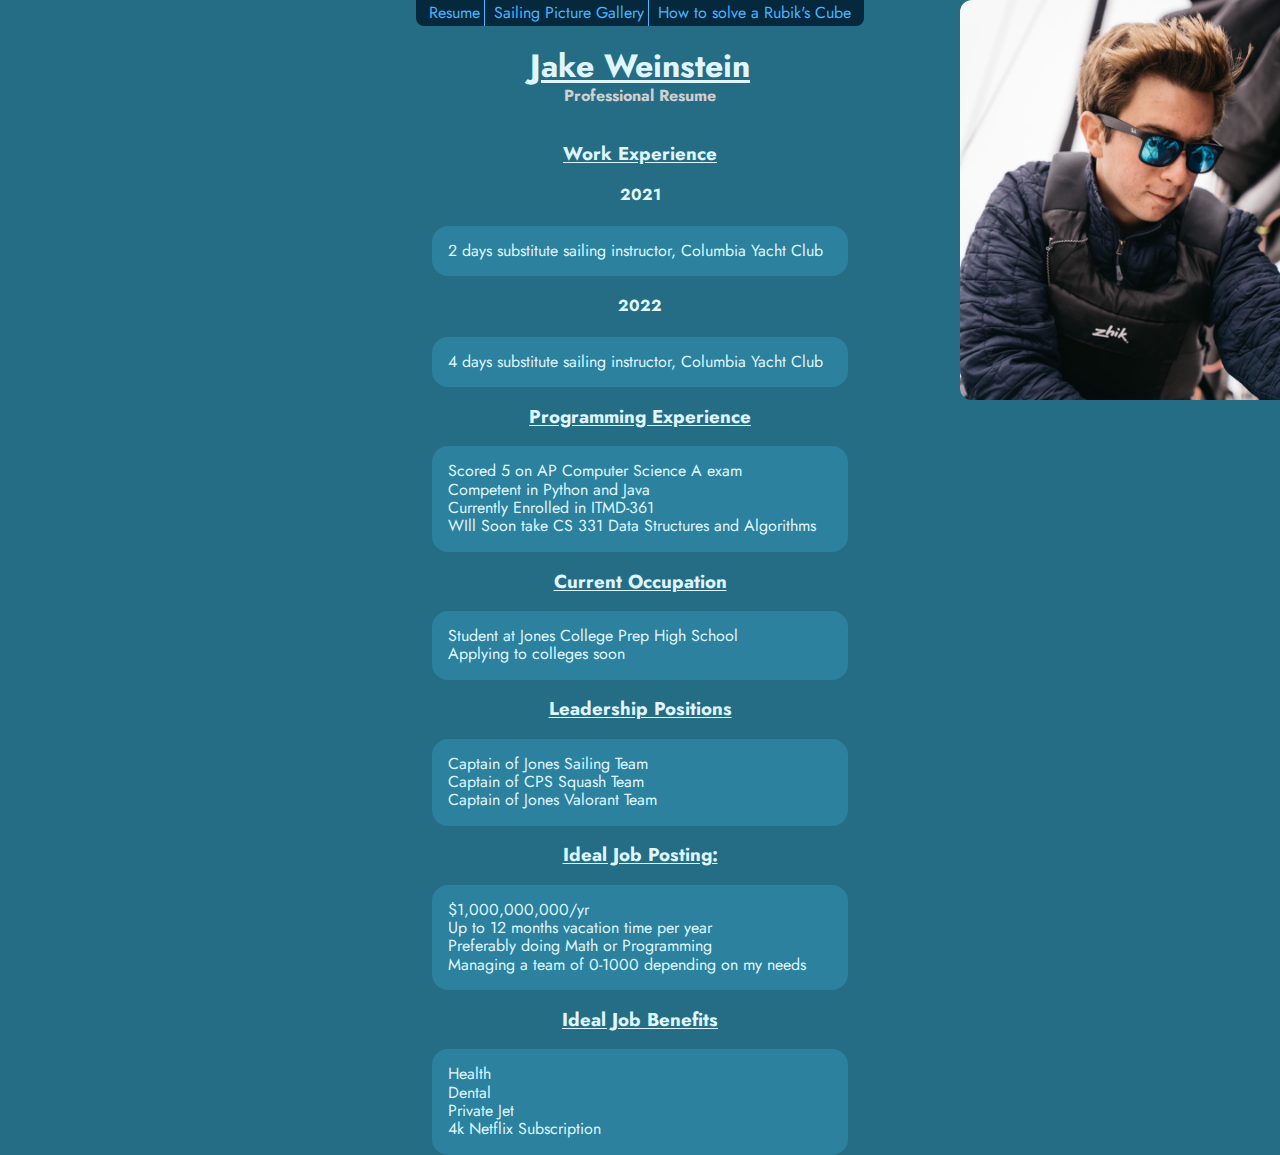
==== index.html @ f25f0d4c "Copied files from project 2" ====
<!DOCTYPE html>
<html lang="en" dir="ltr">
  <head>
    <meta charset="utf-8">
    <title>Jake Weinstein &#45; Professional Resume</title>
    <link rel="stylesheet" href="https://fonts.googleapis.com/css?family=Jost">
    <link rel="stylesheet" href="css/normalize.css">
    <link rel="stylesheet" href="css/style.css">
  </head>
  <body>
    <ul id="nav">
      <li class="middle"><a href="index.html" title="Resume">Resume</a></li>
      <li class="middle"><a href="page1.html" title="Sailing Picture Gallery">Sailing Picture Gallery</a></li>
      <li><a href="page2.html" title="Page 2">How to solve a Rubik&#39;s Cube</a></li>
    </ul>
    <div id="resumebody">
      <h1>Jake Weinstein</h1>
      <h2>Professional Resume</h2>
      <div id="image">
          <img id="mainphoto" src="images/jakeweinstein.jpg" alt="Photo of Jake Weinstein">
      </div>
      <section id="work_experience">
        <h3>Work Experience</h3>
        <h4>2021</h4>
        <ul>
          <li>2 days substitute sailing instructor&#44; Columbia Yacht Club</li>
        </ul>
        <h4>2022</h4>
        <ul>
          <li>4 days substitute sailing instructor&#44; Columbia Yacht Club</li>
        </ul>
      </section>
      <section id="programming_experience">
        <h3>Programming Experience</h3>
        <ul>
          <li>Scored 5 on AP Computer Science A exam</li>
          <li>Competent in Python and Java</li>
          <li>Currently Enrolled in ITMD&#45;361</li>
          <li>WIll Soon take CS 331 Data Structures and Algorithms</li>
        </ul>
      </section>
      <section id="occupation">
        <h3>Current Occupation</h3>
        <ul>
          <li>Student at Jones College Prep High School</li>
          <li>Applying to colleges soon</li>
        </ul>
      </section>
      <section id="leadership">
        <h3>Leadership Positions</h3>
        <ul>
          <li>Captain of Jones Sailing Team</li>
          <li>Captain of CPS Squash Team</li>
          <li>Captain of Jones Valorant Team</li>
        </ul>
      </section>
      <section id="ideal_job_posting">
        <h3>Ideal Job Posting:</h3>
        <ul>
          <li>&#36;1&#44;000&#44;000&#44;000/yr</li>
          <li>Up to 12 months vacation time per year</li>
          <li>Preferably doing Math or Programming</li>
          <li>Managing a team of 0&#45;1000 depending on my needs</li>
        </ul>
        <h3>Ideal Job Benefits</h3>
        <ul>
          <li>Health</li>
          <li>Dental</li>
          <li>Private Jet</li>
          <li>4k Netflix Subscription</li>
        </ul>
      </section>
    </div>
  </body>
</html>
---- css/style.css ----
body{
  background-color: #256D85;
}
p,h1,h2,h3,h4,ul {
  font-family: Jost, sans-serif;
  color: #DFF6FF;
}
h1, h3{
  text-underline-offset: 0.09em;
  text-decoration: underline;
  text-align: center;
  position: relative;
}
h4{
  text-align: center;
}
h2{
  font-size: 1em;
  text-align: center;
  margin: 0;
  position: relative;
  top:-1.2em;
  color: #d1cfcf;
}
#nav{
  list-style-type: none;
  text-align: center;
  background-color: #06283D;
  margin:0;
  padding: 0;
  position: relative;
  width: 28em;
  margin-left: auto;
  margin-right: auto;
  top: 10%;
  font-size: 1em;
  border-radius: 0 0 0.5em 0.5em;
}
.alg p, .alg h4{
  font-family: monospace;
  text-align: center;
}
.alg h4{
  font-size: 1.5em;
}
li{
  list-style-type: none;
}
#nav li{
    display: inline-block;
}
#resumebody ul{
  background-color: #2b819e;
  width: 24em;
  margin: auto;
  padding: 1em;
  border-radius: 1em;
}
#mainphoto{
  border-radius: 0.75em 0 0 0.75em;
  position: fixed;
  right: 0%;
  top: 0%;
  width: 25%;
  max-width: 400px;
}
#resumebody{
  position: relative;
  width: 30em;
  margin-left: auto;
  margin-right: auto;
  list-style-type: lower-roman;
}
#nav li{
  padding: 0.25em;
}
.middle{
  border-right: 0.1em solid #47B5FF;
}
a{
  text-decoration: none;
  color: #47B5FF;
}
#pictures{
  position: relative;
  text-align: center;
}
#pictures p{
  width: 38em;
  margin-left: auto;
  margin-right: auto;
}
.alg{
  width: 6em;
  height: 10em;
  margin:0;
  padding: 2.5em 1.5%;
  float: left;
}
#pictures img{
  width: 40em;
  display: block;
  margin-left: auto;
  margin-right: auto;
  border-radius: 0.75em;
  padding: 0.25em;
}
#video{
  width: 612px;
  margin-left: auto;
  margin-right: auto;
}
#video h3{
  text-decoration: none;
}
.alg img{
  width: 6.5em;
  display: block;
  position: relative;
  margin-left: auto;
  margin-right: auto;
}
iframe{
  width: 38em;
  height: 28em;
  position: relative;
}
#alggrid{
  padding: 0;
  margin: 0;
  width: 70%;
  margin-left: auto;
  margin-right: auto;
}
#algorithms{
  width: 50%;
  margin-left: auto;
  margin-right: auto;
}
#algorithms h3{
  text-decoration: none;
}
#algorithms p{
  text-align: center;
}
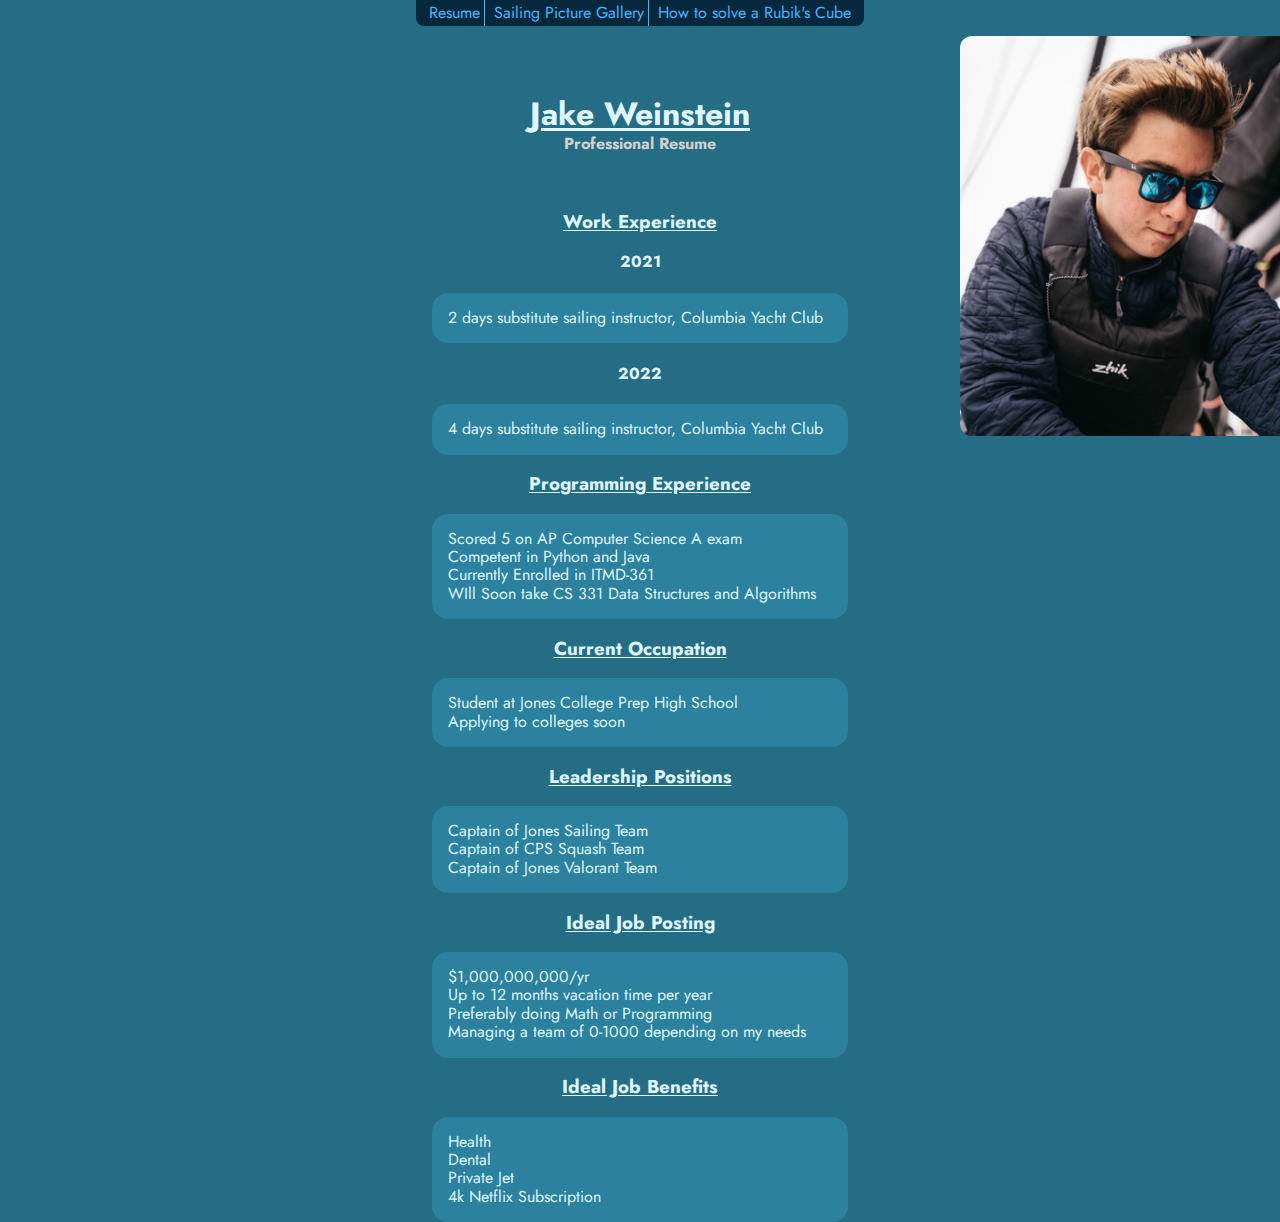
==== commit 6cb802f2: "Added Media Query" ====
--- a/index.html
+++ b/index.html
@@ -14,10 +14,12 @@
       <li><a href="page2.html" title="Page 2">How to solve a Rubik&#39;s Cube</a></li>
     </ul>
     <div id="resumebody">
-      <h1>Jake Weinstein</h1>
-      <h2>Professional Resume</h2>
       <div id="image">
           <img id="mainphoto" src="images/jakeweinstein.jpg" alt="Photo of Jake Weinstein">
+      </div>
+      <div id="titlediv">
+        <h1>Jake Weinstein</h1>
+        <h2>Professional Resume</h2>
       </div>
       <section id="work_experience">
         <h3>Work Experience</h3>
@@ -55,7 +57,7 @@
         </ul>
       </section>
       <section id="ideal_job_posting">
-        <h3>Ideal Job Posting:</h3>
+        <h3>Ideal Job Posting</h3>
         <ul>
           <li>&#36;1&#44;000&#44;000&#44;000/yr</li>
           <li>Up to 12 months vacation time per year</li>
--- a/css/style.css
+++ b/css/style.css
@@ -5,77 +5,12 @@
   font-family: Jost, sans-serif;
   color: #DFF6FF;
 }
-h1, h3{
-  text-underline-offset: 0.09em;
-  text-decoration: underline;
-  text-align: center;
-  position: relative;
-}
-h4{
-  text-align: center;
-}
-h2{
-  font-size: 1em;
-  text-align: center;
-  margin: 0;
-  position: relative;
-  top:-1.2em;
-  color: #d1cfcf;
-}
-#nav{
-  list-style-type: none;
-  text-align: center;
-  background-color: #06283D;
-  margin:0;
-  padding: 0;
-  position: relative;
-  width: 28em;
-  margin-left: auto;
-  margin-right: auto;
-  top: 10%;
-  font-size: 1em;
-  border-radius: 0 0 0.5em 0.5em;
-}
 .alg p, .alg h4{
   font-family: monospace;
   text-align: center;
 }
 .alg h4{
   font-size: 1.5em;
-}
-li{
-  list-style-type: none;
-}
-#nav li{
-    display: inline-block;
-}
-#resumebody ul{
-  background-color: #2b819e;
-  width: 24em;
-  margin: auto;
-  padding: 1em;
-  border-radius: 1em;
-}
-#mainphoto{
-  border-radius: 0.75em 0 0 0.75em;
-  position: fixed;
-  right: 0%;
-  top: 0%;
-  width: 25%;
-  max-width: 400px;
-}
-#resumebody{
-  position: relative;
-  width: 30em;
-  margin-left: auto;
-  margin-right: auto;
-  list-style-type: lower-roman;
-}
-#nav li{
-  padding: 0.25em;
-}
-.middle{
-  border-right: 0.1em solid #47B5FF;
 }
 a{
   text-decoration: none;
@@ -143,3 +78,129 @@
 #algorithms p{
   text-align: center;
 }
+h1, h3{
+  text-underline-offset: 0.09em;
+  text-decoration: underline;
+  text-align: center;
+  position: relative;
+}
+h4{
+  text-align: center;
+}
+h2{
+  font-size: 1em;
+  text-align: center;
+  margin: 0;
+  position: relative;
+  top:-1.2em;
+  color: #d1cfcf;
+}
+li{
+  list-style-type: none;
+}
+#resumebody ul{
+  background-color: #2b819e;
+  width: 100%;
+  margin: auto;
+  padding: 1em;
+}
+#mainphoto{
+  position: relative;
+  float: left;
+  height: 12em;
+  width: 9.6em;
+}
+#titlediv{
+  float: left;
+  background-color: #2b819e;
+  height: 12em;
+  width: calc(100% - 9.6em);
+}
+#titlediv h1{
+  position: relative;
+  top: 1.5em;
+  margin-left: auto;
+  margin-right: auto;
+}
+#titlediv h2{
+  position: relative;
+  top: 1.8em;
+  margin-left: auto;
+  margin-right: auto;
+}
+#work_experience{
+  clear: left;
+  padding-top: 1em;
+}
+#nav{
+  list-style-type: none;
+  text-align: center;
+  background-color: #06283D;
+  margin:0;
+  padding: 0;
+  position: relative;
+  width: 100%;
+  top: 10%;
+  font-size: 1em;
+}
+#nav li{
+  padding: 0.4em;
+}
+#nav li:hover{
+  background-color: #2b819e;
+}
+@media (min-width: 600px){
+  #nav li:hover{
+    background-color: #06283D;
+  }
+  #titlediv{
+    float: none;
+    background-color: transparent;
+    width: 100%;
+    height: 8em;
+  }
+  #nav{
+    list-style-type: none;
+    text-align: center;
+    background-color: #06283D;
+    margin:0;
+    padding: 0;
+    position: relative;
+    width: 28em;
+    margin-left: auto;
+    margin-right: auto;
+    top: 10%;
+    font-size: 1em;
+    border-radius: 0 0 0.5em 0.5em;
+  }
+  #nav li{
+      display: inline-block;
+      padding: 0.25em;
+  }
+  .middle{
+    border-right: 0.1em solid #47B5FF;
+  }
+  #resumebody ul{
+    background-color: #2b819e;
+    width: 24em;
+    margin: auto;
+    padding: 1em;
+    border-radius: 1em;
+  }
+  #mainphoto{
+    border-radius: 0.75em 0 0 0.75em;
+    position: fixed;
+    right: 0%;
+    top: 4%;
+    width: 25%;
+    height: auto;
+    max-width: 400px;
+  }
+  #resumebody{
+    position: relative;
+    width: 30em;
+    margin-left: auto;
+    margin-right: auto;
+    list-style-type: lower-roman;
+  }
+}
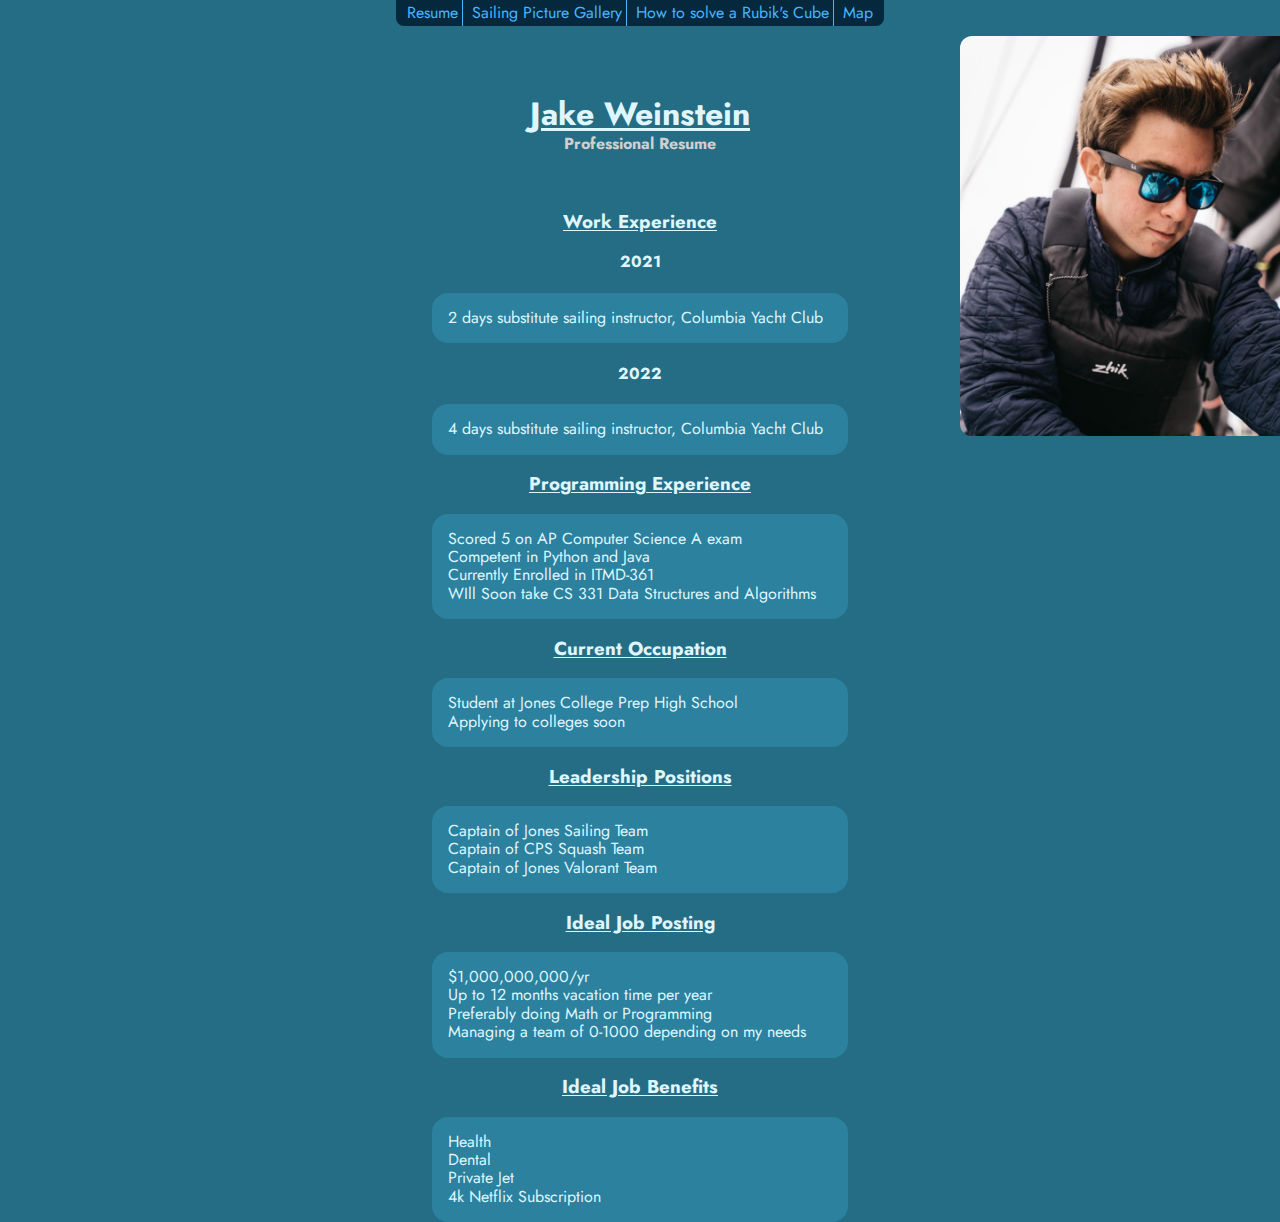
==== commit d028d57a: "added map to navbar" ====
--- a/index.html
+++ b/index.html
@@ -11,7 +11,8 @@
     <ul id="nav">
       <li class="middle"><a href="index.html" title="Resume">Resume</a></li>
       <li class="middle"><a href="page1.html" title="Sailing Picture Gallery">Sailing Picture Gallery</a></li>
-      <li><a href="page2.html" title="Page 2">How to solve a Rubik&#39;s Cube</a></li>
+      <li class="middle"><a href="page2.html" title="Page 2">How to solve a Rubik&#39;s Cube</a></li>
+      <li><a href="map.html">Map</a></li>
     </ul>
     <div id="resumebody">
       <div id="image">
--- a/css/style.css
+++ b/css/style.css
@@ -149,7 +149,48 @@
 #nav li:hover{
   background-color: #2b819e;
 }
-@media (min-width: 600px){
+.slider div{
+  background-color: #256D85;
+  margin: 0;
+}
+.bx-viewport {
+  background-color: #256D85;
+}
+.bx-wrapper{
+  -webkit-box-shadow: 0 0 0px #ccc; */
+  box-shadow: 0 0 0px #ccc;
+  border: 0px solid #fff;
+}
+.slide {
+  background-color: #256D85;
+}
+.slider{
+  border: none;
+}
+.bx-clone{
+  background-color: #256D85;
+}
+.bx-wrapper .bx-pager.bx-default-pager a{
+  background: #fff;
+}
+.bx-pager.bx-default-pager a:hover, .bx-wrapper .bx-pager.bx-default-pager a.active, .bx-wrapper .bx-pager.bx-default-pager a:focus{
+  background: #06283D;
+}
+#resumebody li{
+  text-align: left;
+}
+#nav a{
+  display: block;
+}
+@media only screen and (min-width: 600px){
+  #resumebody li{
+    text-align: center;
+  }
+}
+@media only screen and (min-width: 768px){
+  #resumebody li{
+    text-align: left;
+  }
   #nav li:hover{
     background-color: #06283D;
   }
@@ -166,7 +207,7 @@
     margin:0;
     padding: 0;
     position: relative;
-    width: 28em;
+    width: 30.5em;
     margin-left: auto;
     margin-right: auto;
     top: 10%;
